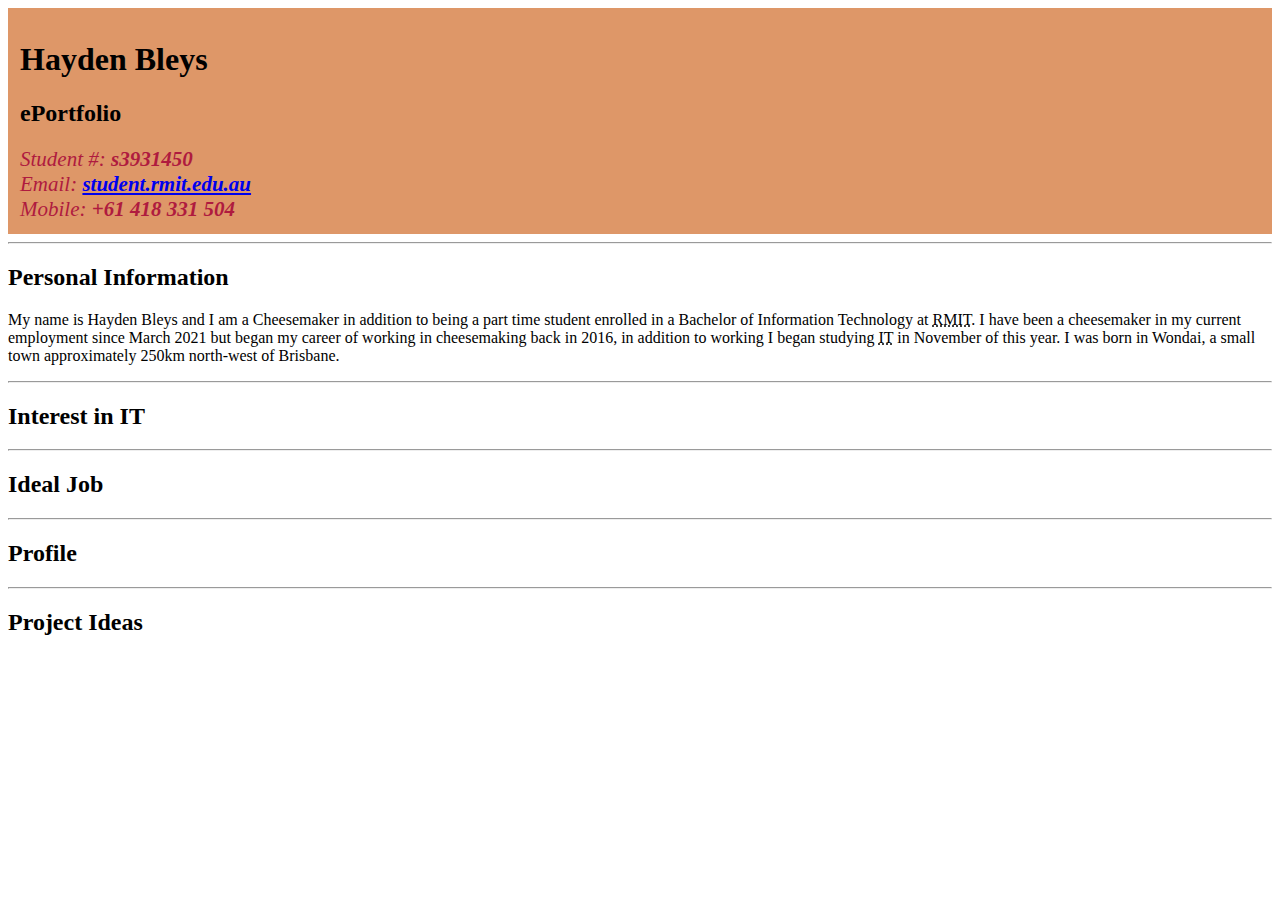
==== index.html @ fb53c2d6 "Added Style sheet and updated index.html" ====
<!DOCTYPE html>
<html>

<head>
<title>Hayden Bleys - ePortfolio</title>
<link rel="stylesheet" href="styles.css">

</head>

  <div style="background-color:#DE9768;padding:12px">
  <!-- <img src> -add profile picture- -->
  <h1>Hayden Bleys<br></h1>
  <h2>ePortfolio</h2>

  <!-- Contact info -->
  <address style="font-size:21px; color:#af1b3f">
    Student #: <b>s3931450</b><br>
    Email: <a href="mailto:s3931450@student.rmit.edu.au" target="_blank" title="s3931450@student.rmit.edu.au"><b>student.rmit.edu.au</b></a><br>
    Mobile: <b>+61 418 331 504</b>
  </address>
</div>
<hr>

  <!-- Personal Information -->
<div>
  <h2>Personal Information</h2>
  <p>My name is Hayden Bleys and I am a Cheesemaker in addition to being a part time student enrolled in a Bachelor of Information Technology at <abbr title="Royal Melbourne Institute of Technology">RMIT</abbr>. I have been a cheesemaker in my current employment since March 2021 but began my career of working in cheesemaking back in 2016, in addition to working I began studying <abbr title="Information Technology">IT</abbr> in November of this year. I was born in Wondai, a small town approximately 250km north-west of Brisbane.</p>
</div>

  <hr>
  <!-- Interest in IT -->
<div>
  <h2>Interest in IT </h2>
  <p></p>
</div>

  <hr>
  <!-- Ideal Job -->
<div>
  <h2>Ideal Job</h2>
  <p></p>
</div>

  <hr>
  <!-- Personality Profile -->
<div>
  <h2>Profile</h2>
  <p></p>
</div>

  <hr>
  <!-- Project Ideas -->
<div>
  <h2>Project Ideas</h2>
  <p></p>
</div>

</body>
</html>
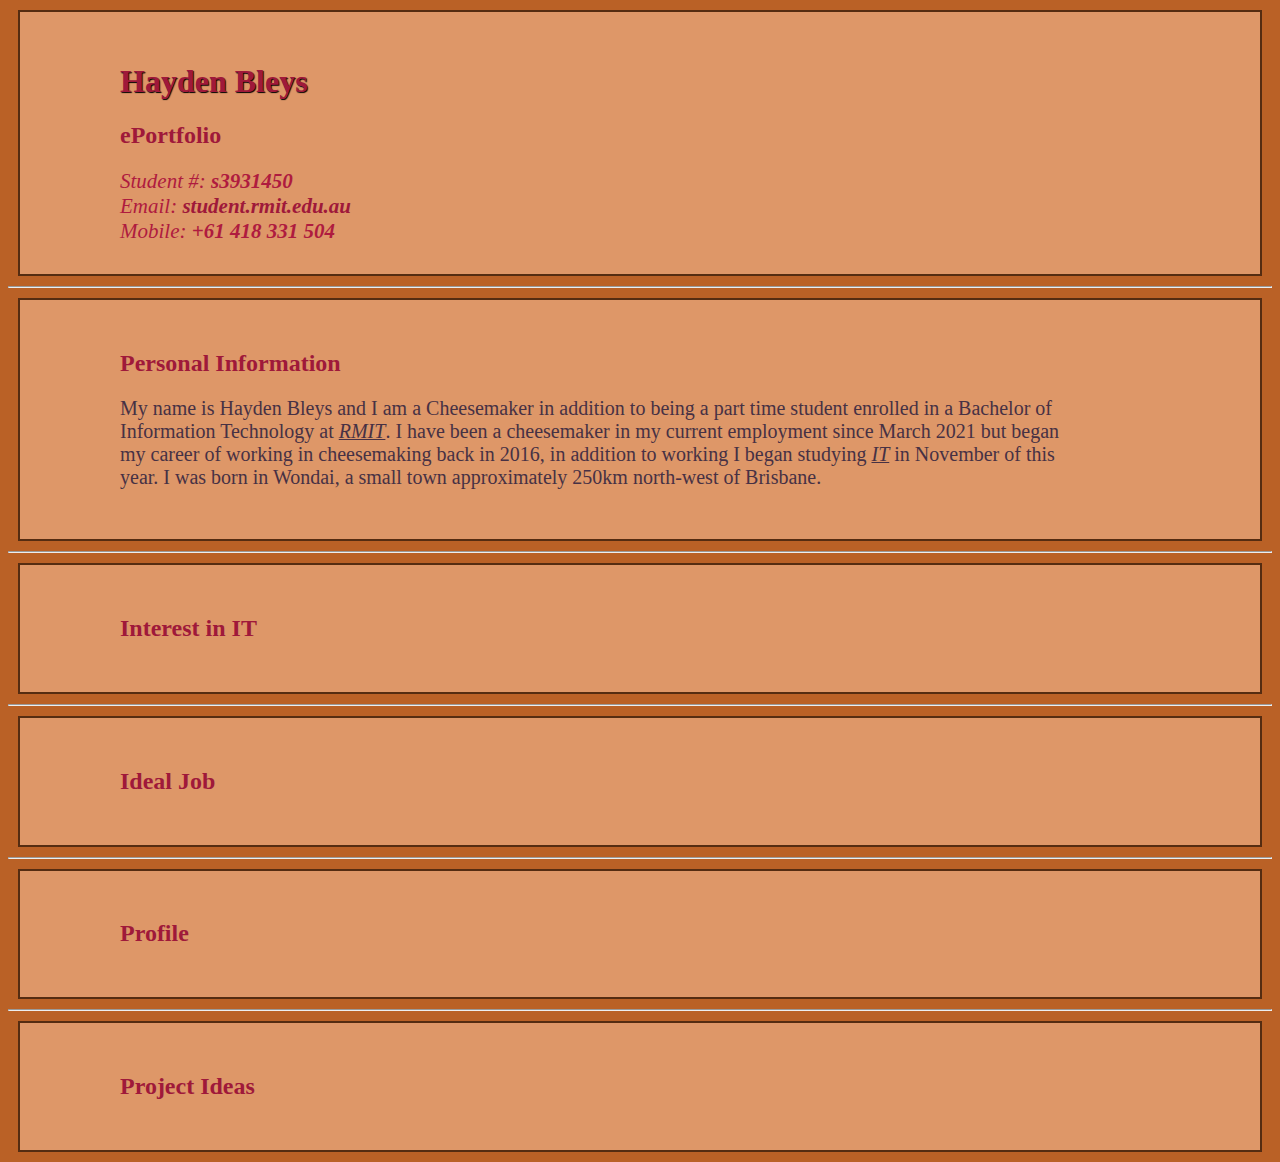
==== commit baa1ce6a: "Updated index.html" ====
--- a/index.html
+++ b/index.html
@@ -3,11 +3,11 @@
 
 <head>
 <title>Hayden Bleys - ePortfolio</title>
-<link rel="stylesheet" href="styles.css">
+<link rel="stylesheet" type="text/css" href="https://Hayden-A-B.github.io/styles.css">
 
 </head>
 
-  <div style="background-color:#DE9768;padding:12px">
+  <div>
   <!-- <img src> -add profile picture- -->
   <h1>Hayden Bleys<br></h1>
   <h2>ePortfolio</h2>
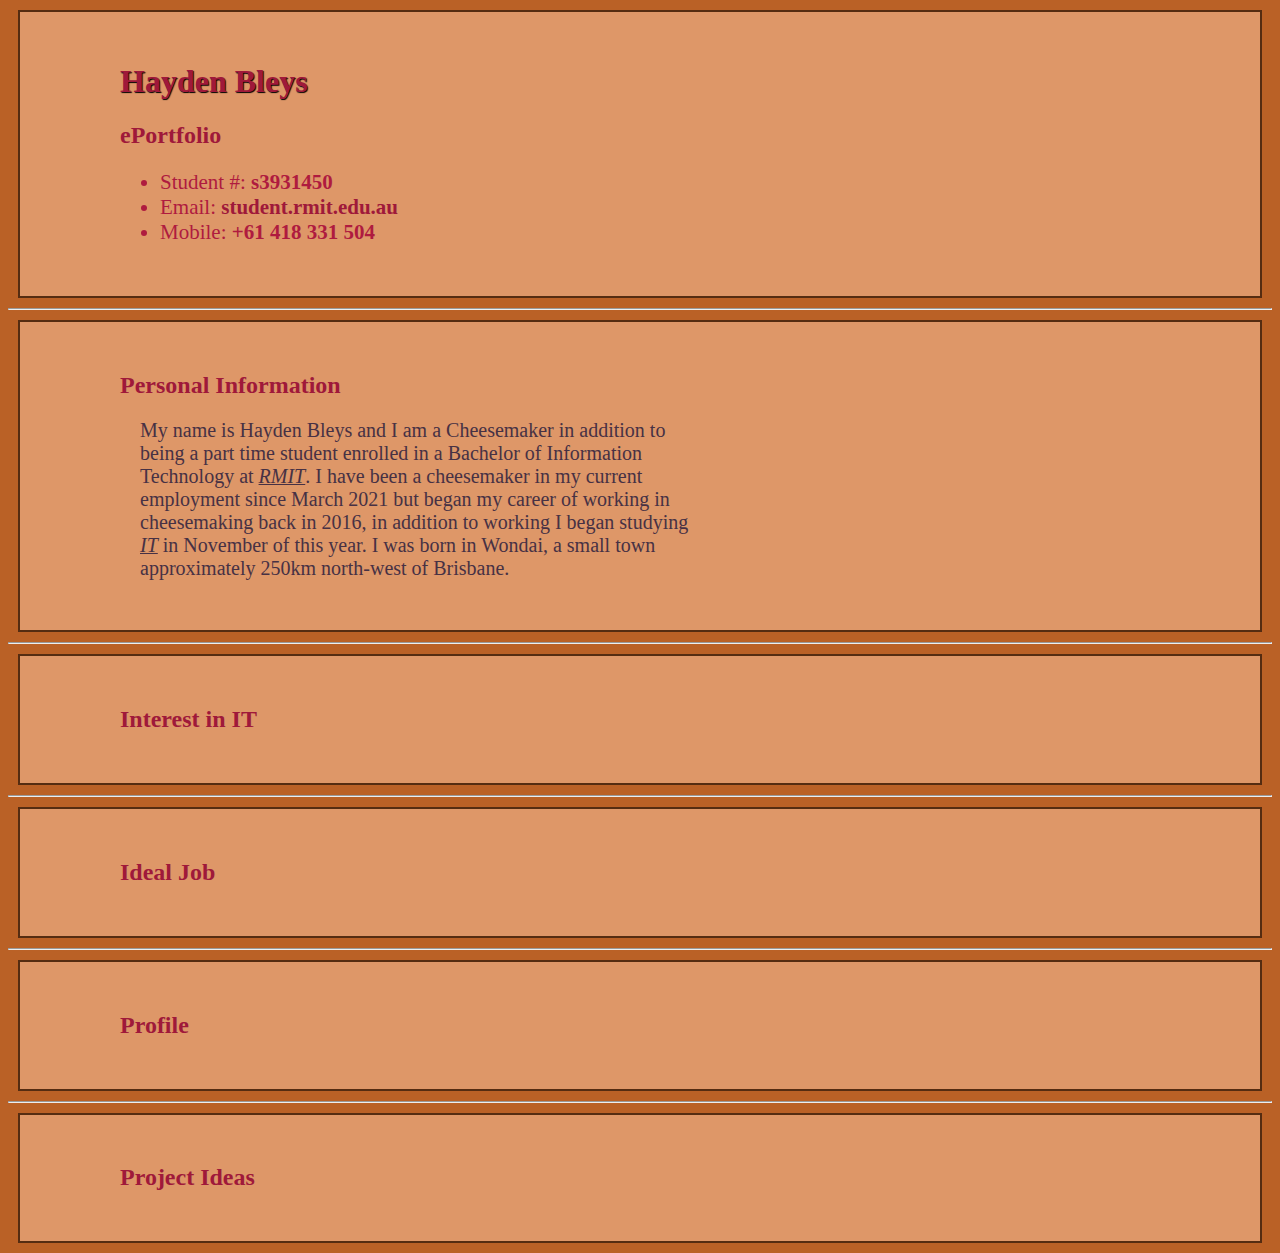
==== commit f1f8ac55: "Updated index.html & styles.css" ====
--- a/index.html
+++ b/index.html
@@ -3,7 +3,8 @@
 
 <head>
 <title>Hayden Bleys - ePortfolio</title>
-<link rel="stylesheet" type="text/css" href="https://Hayden-A-B.github.io/styles.css">
+<!--<link rel="stylesheet" type="text/css" href="https://Hayden-A-B.github.io/styles.css">-->
+<link rel="stylesheet" type="text/css" href="styles.css">
 
 </head>
 
@@ -13,11 +14,12 @@
   <h2>ePortfolio</h2>
 
   <!-- Contact info -->
-  <address style="font-size:21px; color:#af1b3f">
-    Student #: <b>s3931450</b><br>
-    Email: <a href="mailto:s3931450@student.rmit.edu.au" target="_blank" title="s3931450@student.rmit.edu.au"><b>student.rmit.edu.au</b></a><br>
-    Mobile: <b>+61 418 331 504</b>
-  </address>
+  <ul style="font-size:21px; color:#af1b3f">
+    <li>Student #: <b>s3931450</b></li>
+    <li>Email: <a href="mailto:s3931450@student.rmit.edu.au" target="_blank" title="s3931450@student.rmit.edu.au"><b>student.rmit.edu.au</b></a></li>
+<!--<li>Website: <a href=""></a></li>-->
+    <li>Mobile: <b>+61 418 331 504</b></li>
+  </ul>
 </div>
 <hr>
 
--- a/styles.css
+++ b/styles.css
@@ -0,0 +1,52 @@
+body {
+  background-color: #BA6126;
+}
+h1 {
+  color: #9F193A;
+  text-shadow: 1px 1px 1px #000000;
+}
+h2 {
+  color: #9F193A;
+}
+p {
+  width: 60%;
+  color: #473144;
+  margin: 20px;
+  font-size: 20px;
+}
+div {
+  background-color:#DE9768;
+  border: 2px solid #552C11;
+  padding-top: 30px;
+  padding-right: 200px;
+  padding-bottom: 30px;
+  padding-left: 100px;
+  margin: 10px;
+}
+a:link {
+  color: #9F193A;
+  background-color: transparent;
+  text-decoration: none;
+}
+a:visited {
+  color: #E97290;
+  background-color: transparent;
+  text-decoration: none;
+}
+a:hover {
+  color: #E34F74;
+  background-color: transparent;
+  text-decoration: underline 1px;
+}
+a:active {
+  color: #ffff00;
+  background-color: transparent;
+  text-decoration: underline;
+}
+abbr[title] {
+  border-bottom: none;
+  cursor: inherit;
+  text-decoration: underline 1px;
+  font-style: italic;
+  color:
+}
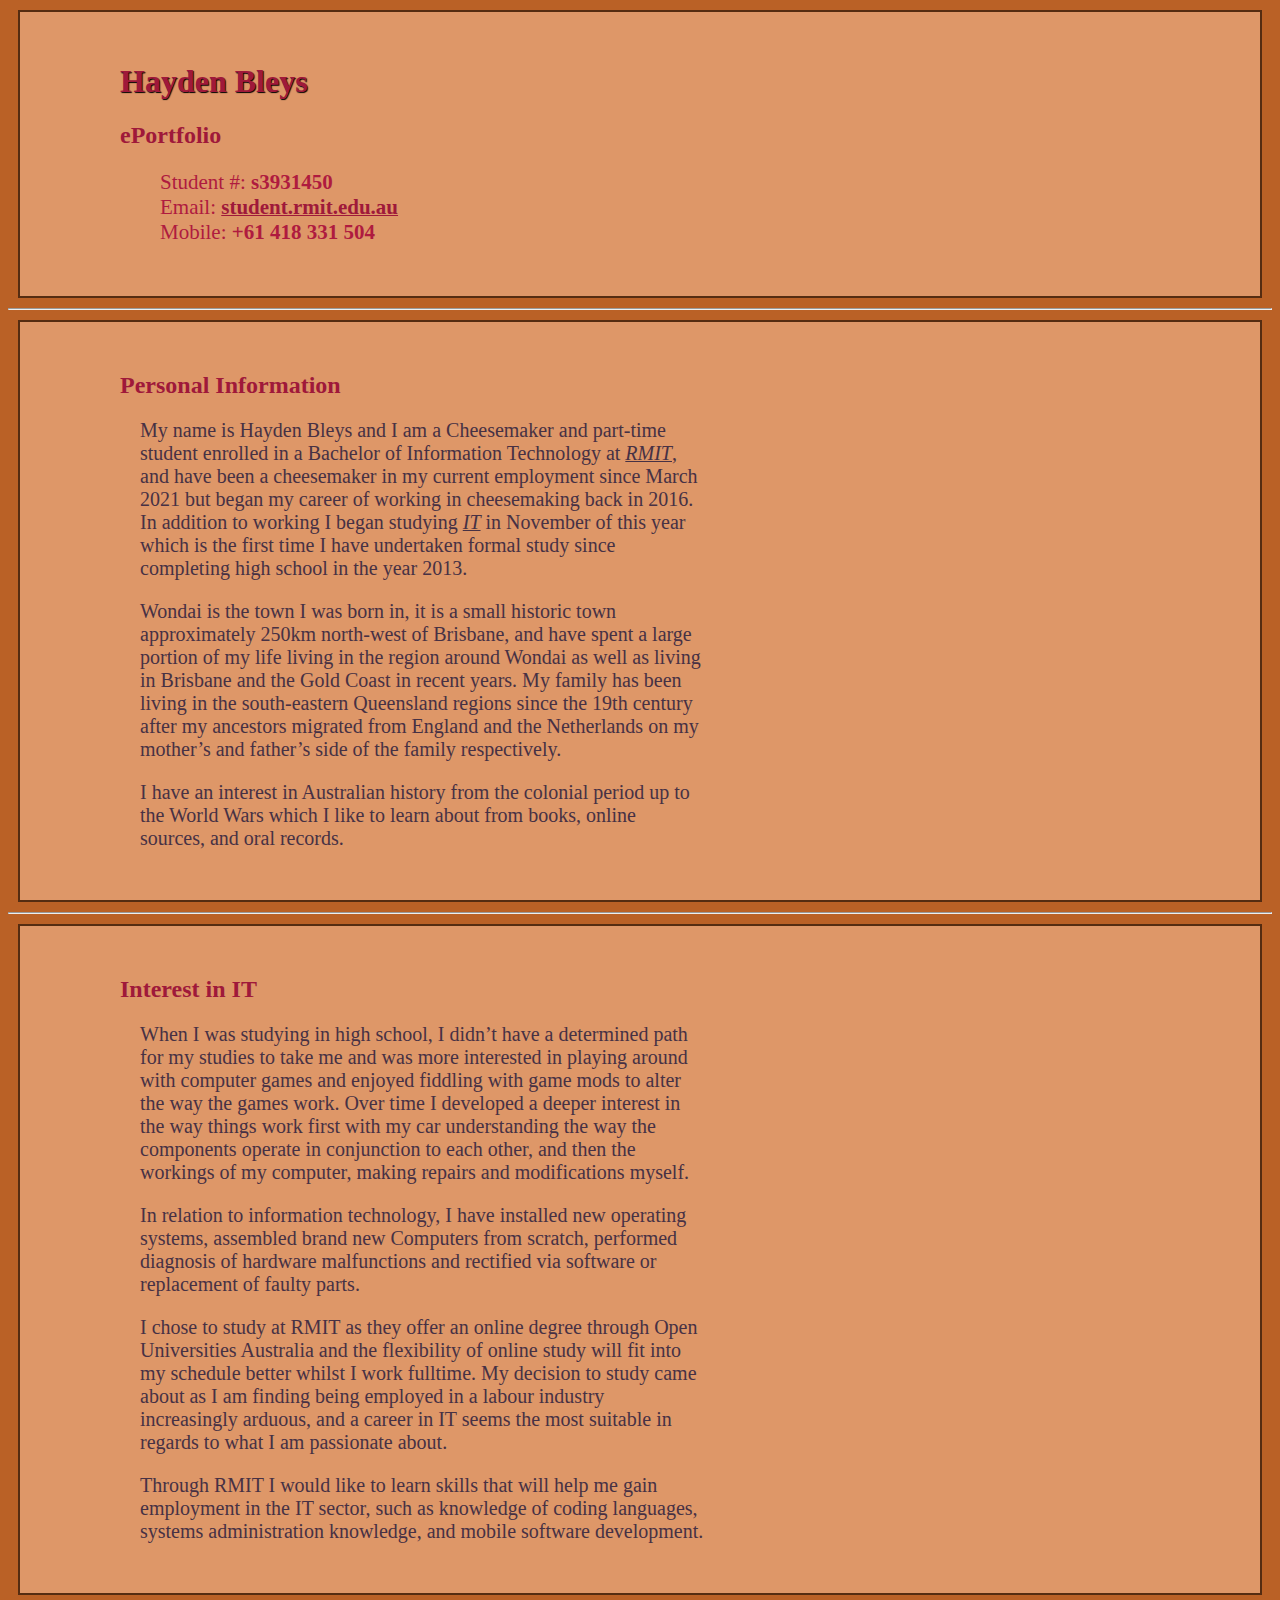
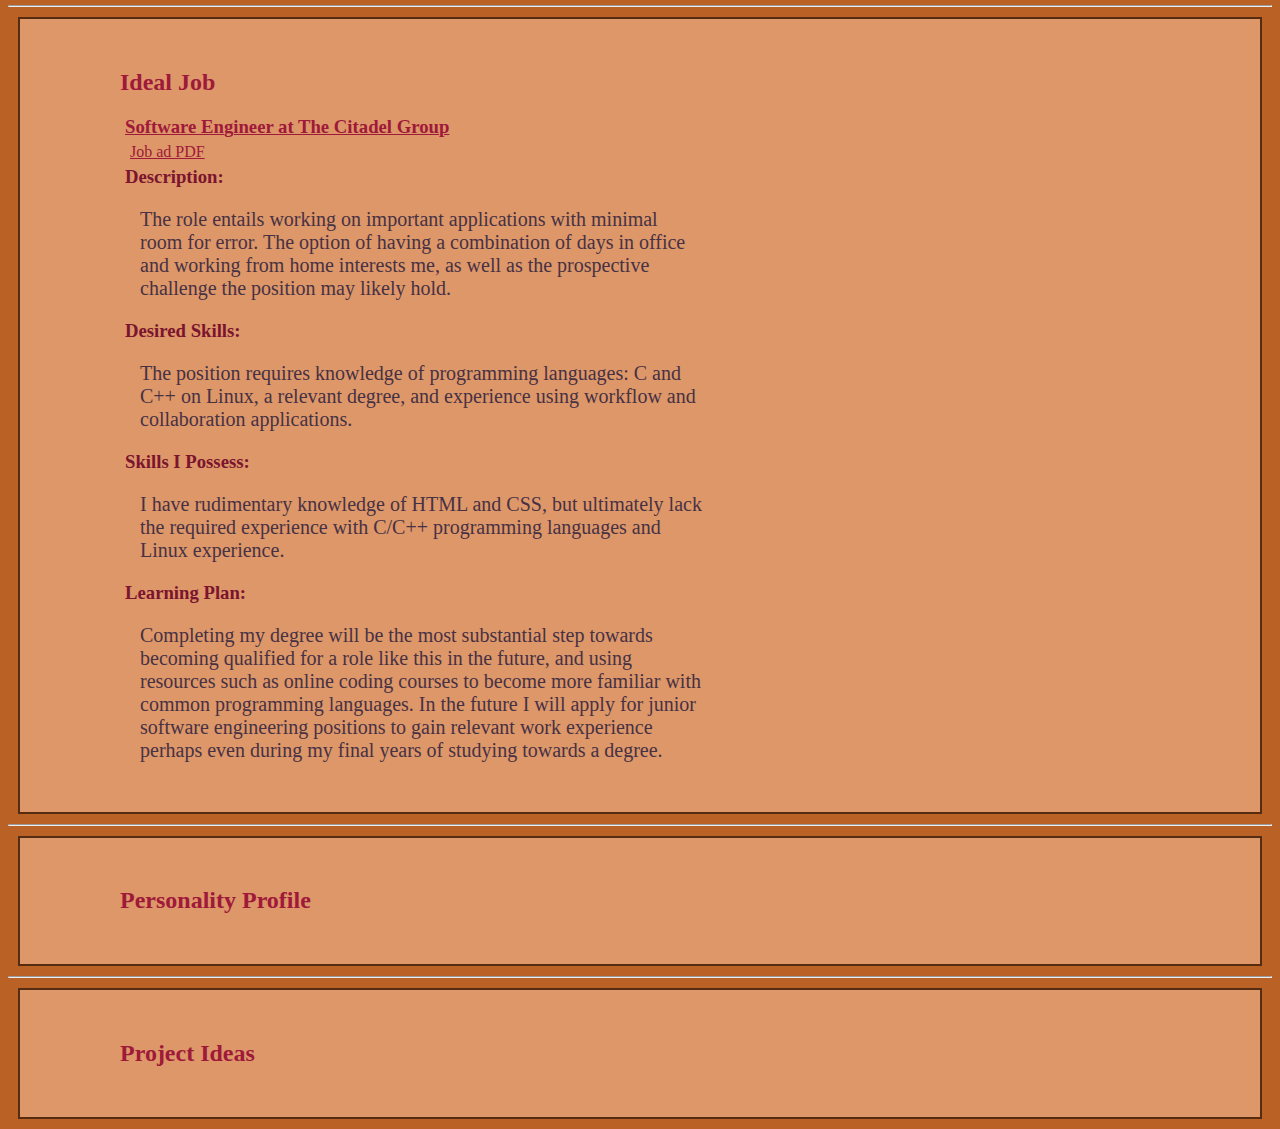
==== commit 3e839ae9: "Updated and added files" ====
--- a/index.html
+++ b/index.html
@@ -3,7 +3,8 @@
 
 <head>
 <title>Hayden Bleys - ePortfolio</title>
-<!--<link rel="stylesheet" type="text/css" href="https://Hayden-A-B.github.io/styles.css">-->
+<!-- Online/(Offline) -->
+<!--<link rel="stylesheet" type="text/css" href="https://hayden-a-b.github.io/Assessment-1/styles.css">-->
 <link rel="stylesheet" type="text/css" href="styles.css">
 
 </head>
@@ -26,27 +27,46 @@
   <!-- Personal Information -->
 <div>
   <h2>Personal Information</h2>
-  <p>My name is Hayden Bleys and I am a Cheesemaker in addition to being a part time student enrolled in a Bachelor of Information Technology at <abbr title="Royal Melbourne Institute of Technology">RMIT</abbr>. I have been a cheesemaker in my current employment since March 2021 but began my career of working in cheesemaking back in 2016, in addition to working I began studying <abbr title="Information Technology">IT</abbr> in November of this year. I was born in Wondai, a small town approximately 250km north-west of Brisbane.</p>
+  <p>My name is Hayden Bleys and I am a Cheesemaker and part-time student enrolled in a Bachelor of Information Technology at <abbr title="Royal Melbourne Institute of Technology">RMIT</abbr>, and have been a cheesemaker in my current employment since March 2021 but began my career of working in cheesemaking back in 2016. In addition to working I began studying <abbr title="Information Technology">IT</abbr> in November of this year which is the first time I have undertaken formal study since completing high school in the year 2013.</p>
+  <p>Wondai is the town I was born in, it is a small historic town approximately 250km north-west of Brisbane, and have spent a large portion of my life living in the region around Wondai as well as living in Brisbane and the Gold Coast in recent years. My family has been living in the south-eastern Queensland regions since the 19th century after my ancestors migrated from England and the Netherlands on my mother’s and father’s side of the family respectively.</p>
+  <p>I have an interest in Australian history from the colonial period up to the World Wars which I like to learn about from books, online sources, and oral records. </p>
 </div>
 
   <hr>
   <!-- Interest in IT -->
 <div>
   <h2>Interest in IT </h2>
-  <p></p>
+  <p>When I was studying in high school, I didn’t have a determined path for my studies to take me and was more interested in playing around with computer games and enjoyed fiddling with game mods to alter the way the games work. Over time I developed a deeper interest in the way things work first with my car understanding the way the components operate in conjunction to each other, and then the workings of my computer, making repairs and modifications myself. </p>
+  <p>In relation to information technology, I have installed new operating systems, assembled brand new Computers from scratch, performed diagnosis of hardware malfunctions and rectified via software or replacement of faulty parts.</p>
+  <p>I chose to study at RMIT as they offer an online degree through Open Universities Australia and the flexibility of online study will fit into my schedule better whilst I work fulltime. My decision to study came about as I am finding being employed in a labour industry increasingly arduous, and a career in IT seems the most suitable in regards to what I am passionate about.</p>
+  <p>Through RMIT I would like to learn skills that will help me gain employment in the IT sector, such as knowledge of coding languages, systems administration knowledge, and mobile software development.</p>
 </div>
 
   <hr>
   <!-- Ideal Job -->
 <div>
-  <h2>Ideal Job</h2>
-  <p></p>
+    <h2>Ideal Job</h2>
+  <h3><a href="https://www.seek.com.au/job/55354132?type=standout#searchRequestToken=3b4b4e2a-08e4-40a4-878a-70c63c2cddd9" target="_blank" title="https://www.seek.com.au/job/55354132?type=standout#searchRequestToken=3b4b4e2a-08e4-40a4-878a-70c63c2cddd9">Software Engineer at The Citadel Group<a></h3>
+ <a href="job ad.pdf" target="_blank" title="Software Engineer at The Citadel Group - Seek.com" style="margin:10px">Job ad PDF</a>
+
+  <h3>Description:</h3>
+  <p>The role entails working on important applications with minimal room for error. The option of having a combination of days in office and working from home interests me, as well as the prospective challenge the position may likely hold.</p>
+
+  <h3>Desired Skills:</h3>
+  <p>The position requires knowledge of programming languages: C and C++ on Linux, a relevant degree, and experience using workflow and collaboration applications.</p>
+
+  <h3>Skills I Possess:</h3>
+  <p>I have rudimentary knowledge of HTML and CSS, but ultimately lack the required experience with C/C++ programming languages and Linux experience.</p>
+
+  <h3>Learning Plan:</h3>
+  <p>Completing my degree will be the most substantial step towards becoming qualified for a role like this in the future, and using resources such as online coding courses to become more familiar with common programming languages. In the future I will apply for junior software engineering positions to gain relevant work experience perhaps even during my final years of studying towards a degree.</p>
+
 </div>
 
   <hr>
   <!-- Personality Profile -->
 <div>
-  <h2>Profile</h2>
+  <h2>Personality Profile</h2>
   <p></p>
 </div>
 
--- a/styles.css
+++ b/styles.css
@@ -1,4 +1,4 @@
-body {
+html, body {
   background-color: #BA6126;
 }
 h1 {
@@ -7,6 +7,10 @@
 }
 h2 {
   color: #9F193A;
+}
+h3 {
+  color: #7B142E;
+  margin: 5px;
 }
 p {
   width: 60%;
@@ -26,10 +30,10 @@
 a:link {
   color: #9F193A;
   background-color: transparent;
-  text-decoration: none;
+  text-decoration: underline 1px;
 }
 a:visited {
-  color: #E97290;
+  color: #9F193A;
   background-color: transparent;
   text-decoration: none;
 }
@@ -50,3 +54,6 @@
   font-style: italic;
   color:
 }
+ul {
+  list-style-type: none;
+}
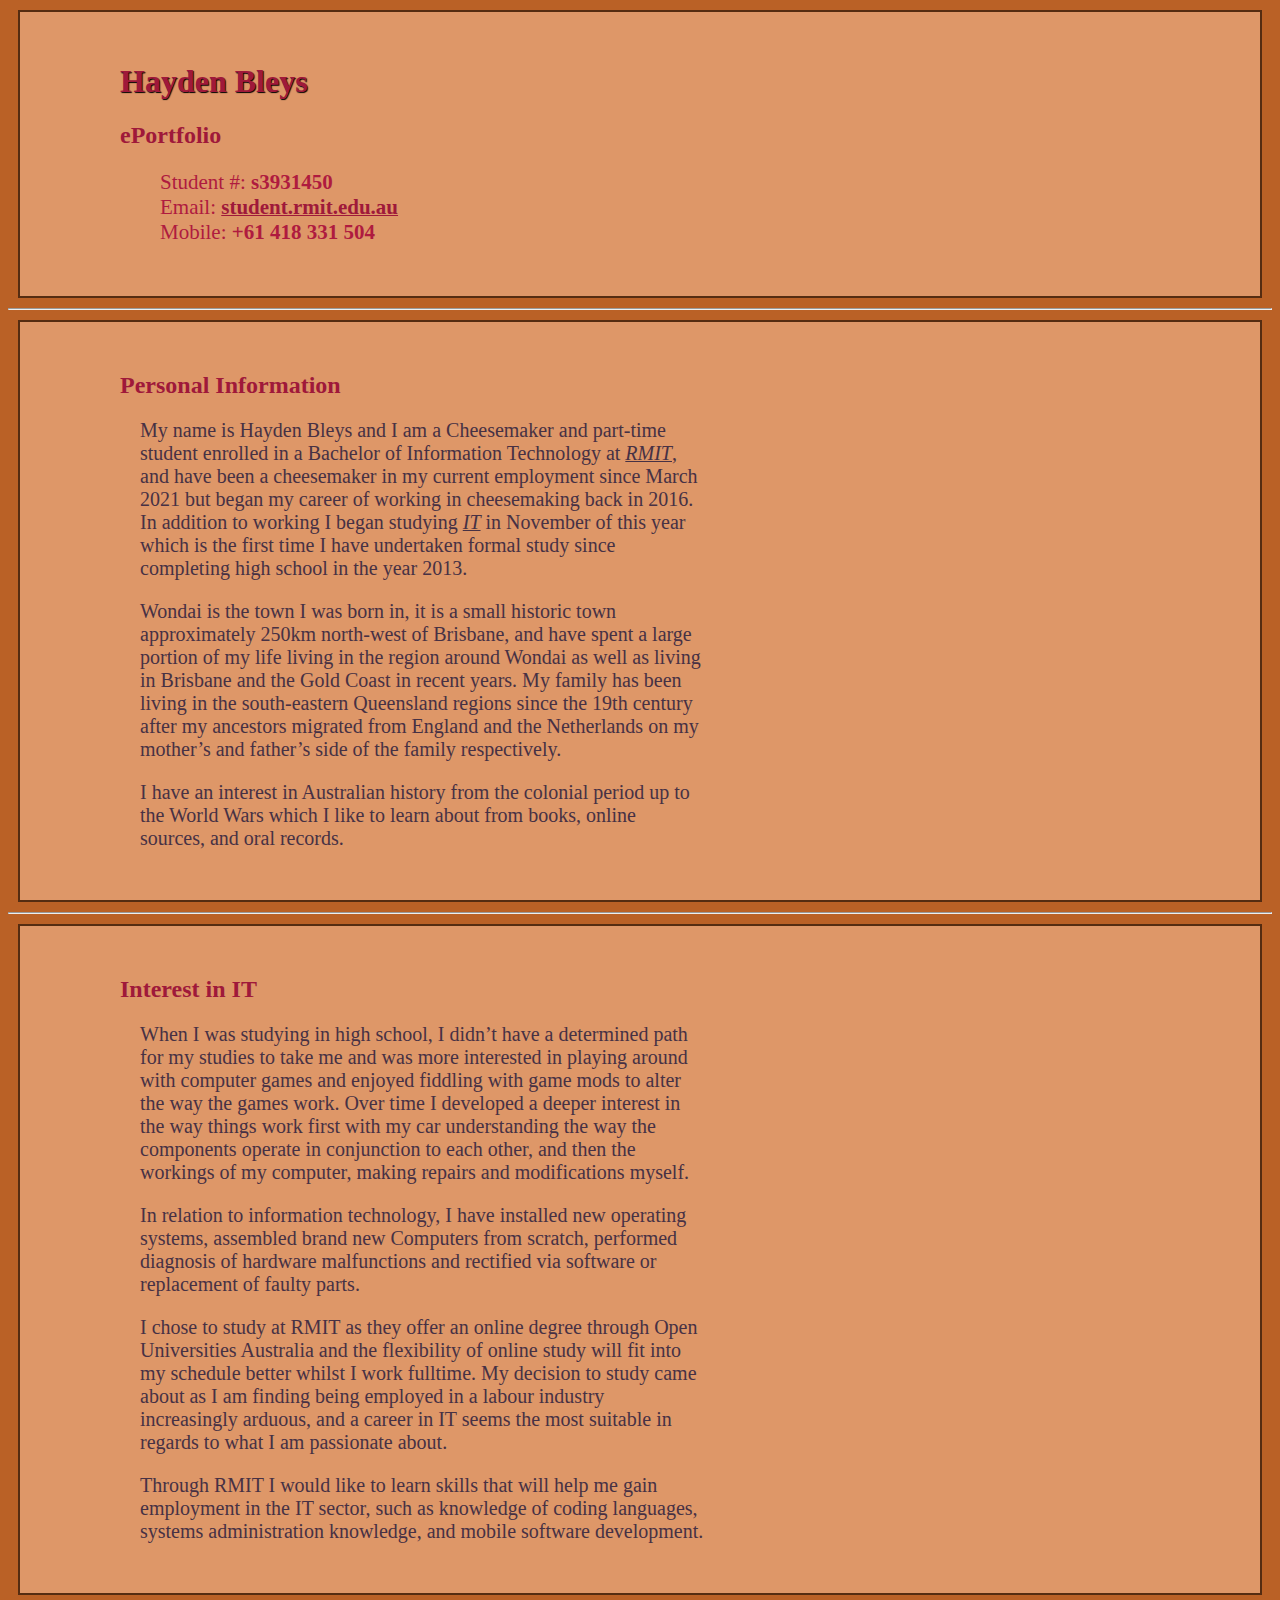
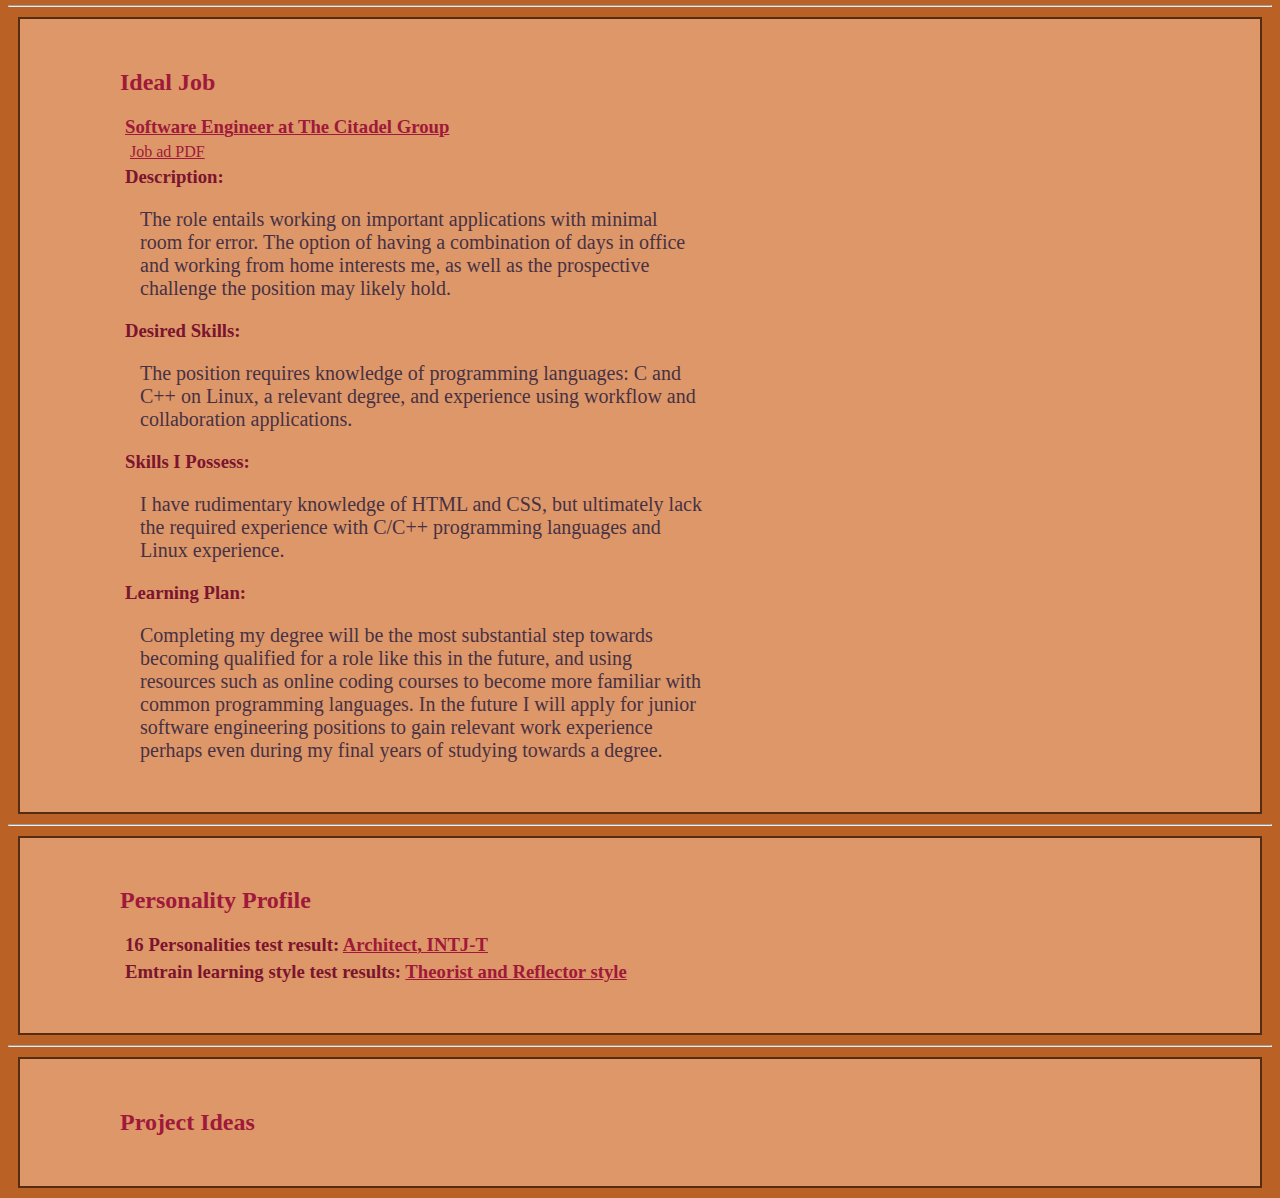
==== commit 75a1f04a: "Update html file and added learning styles PDF" ====
--- a/index.html
+++ b/index.html
@@ -3,7 +3,6 @@
 
 <head>
 <title>Hayden Bleys - ePortfolio</title>
-<!-- Online/(Offline) -->
 <!--<link rel="stylesheet" type="text/css" href="https://hayden-a-b.github.io/Assessment-1/styles.css">-->
 <link rel="stylesheet" type="text/css" href="styles.css">
 
@@ -46,7 +45,7 @@
   <!-- Ideal Job -->
 <div>
     <h2>Ideal Job</h2>
-  <h3><a href="https://www.seek.com.au/job/55354132?type=standout#searchRequestToken=3b4b4e2a-08e4-40a4-878a-70c63c2cddd9" target="_blank" title="https://www.seek.com.au/job/55354132?type=standout#searchRequestToken=3b4b4e2a-08e4-40a4-878a-70c63c2cddd9">Software Engineer at The Citadel Group<a></h3>
+  <h3><a href="https://www.seek.com.au/job/55354132?type=standout#searchRequestToken=3b4b4e2a-08e4-40a4-878a-70c63c2cddd9" target="_blank" title="https://www.seek.com.au/job/55354132?type=standout#searchRequestToken=3b4b4e2a-08e4-40a4-878a-70c63c2cddd9">Software Engineer at The Citadel Group</a></h3>
  <a href="job ad.pdf" target="_blank" title="Software Engineer at The Citadel Group - Seek.com" style="margin:10px">Job ad PDF</a>
 
   <h3>Description:</h3>
@@ -67,6 +66,9 @@
   <!-- Personality Profile -->
 <div>
   <h2>Personality Profile</h2>
+   <h3>16 Personalities test result: <a href="https://www.16personalities.com/intj-personality" target="_blank" Title="https://www.16personalities.com/intj-personality">Architect, INTJ-T</a></h3>
+   <h3>Emtrain learning style test results: <a href="learning styles.pdf" target="_blank" title="Learning Styles PDF">Theorist and Reflector style</a></h3>
+   <h3></h3>
   <p></p>
 </div>
 
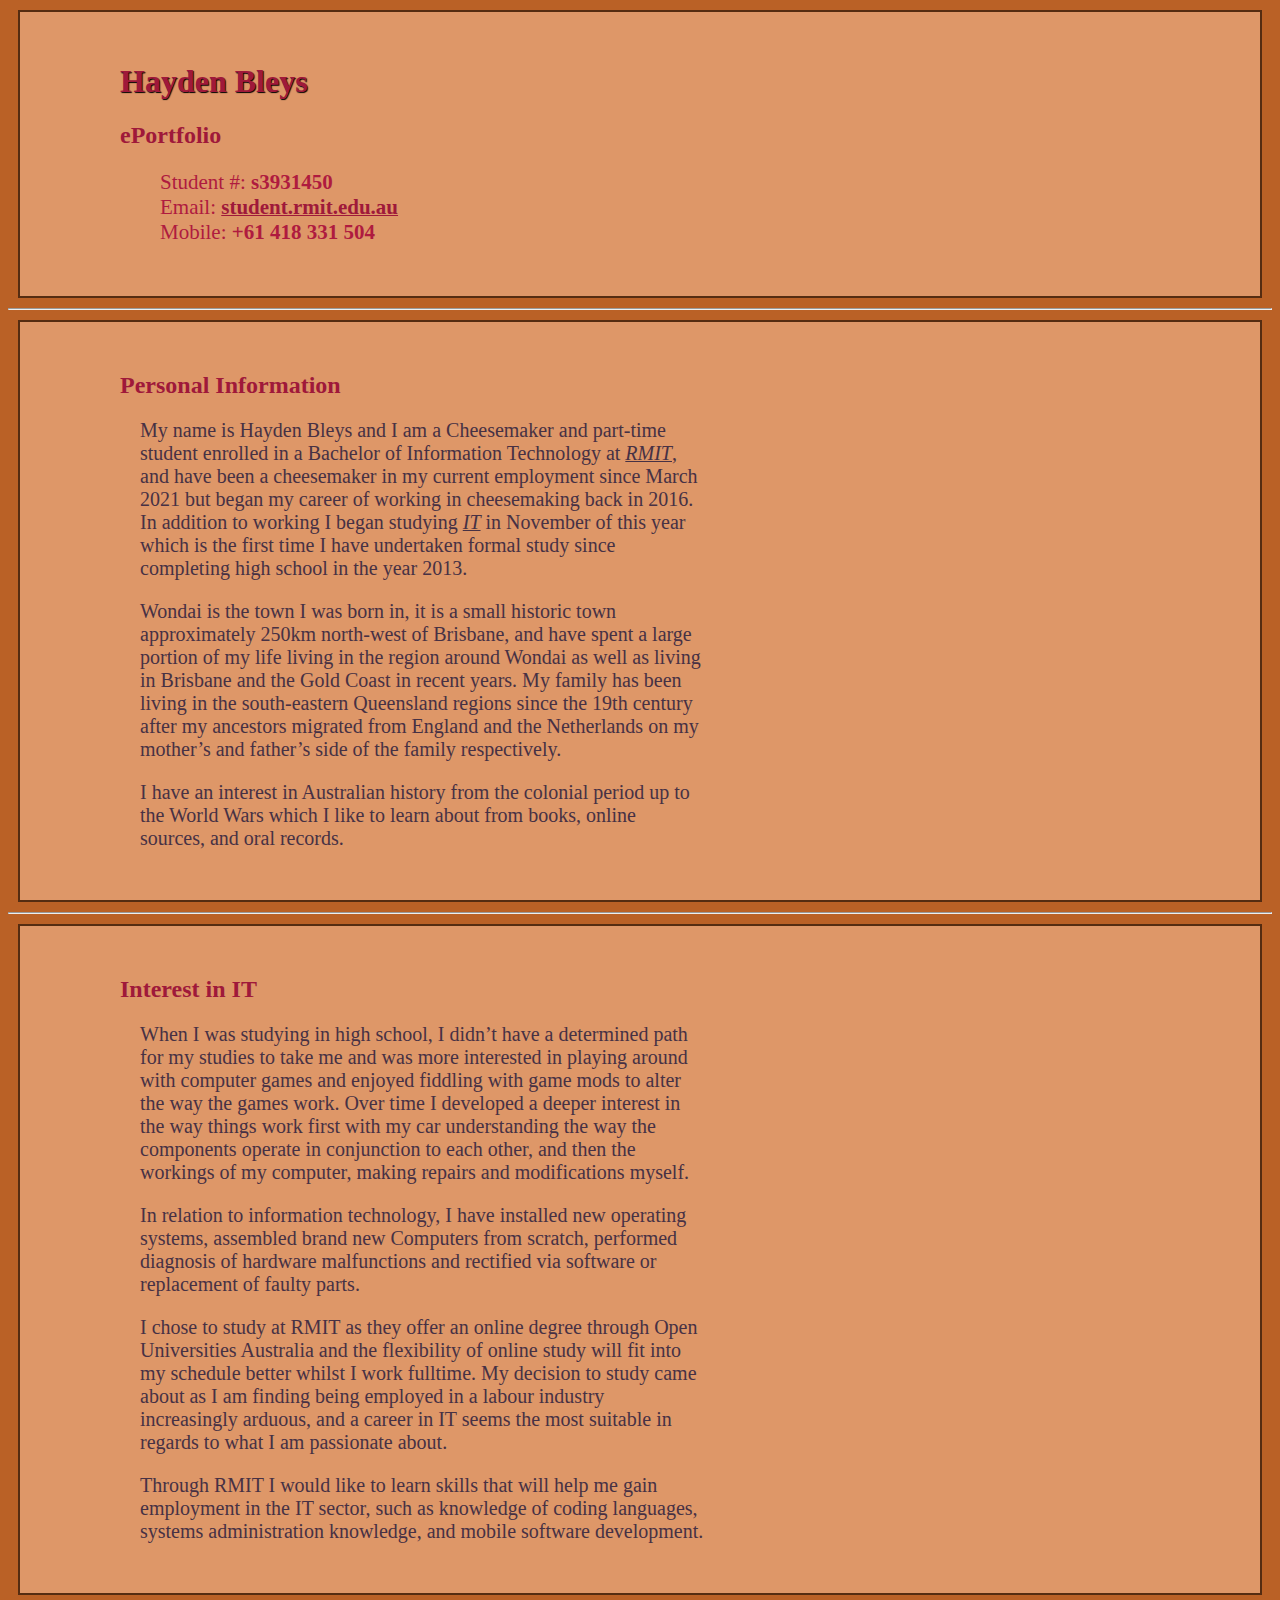
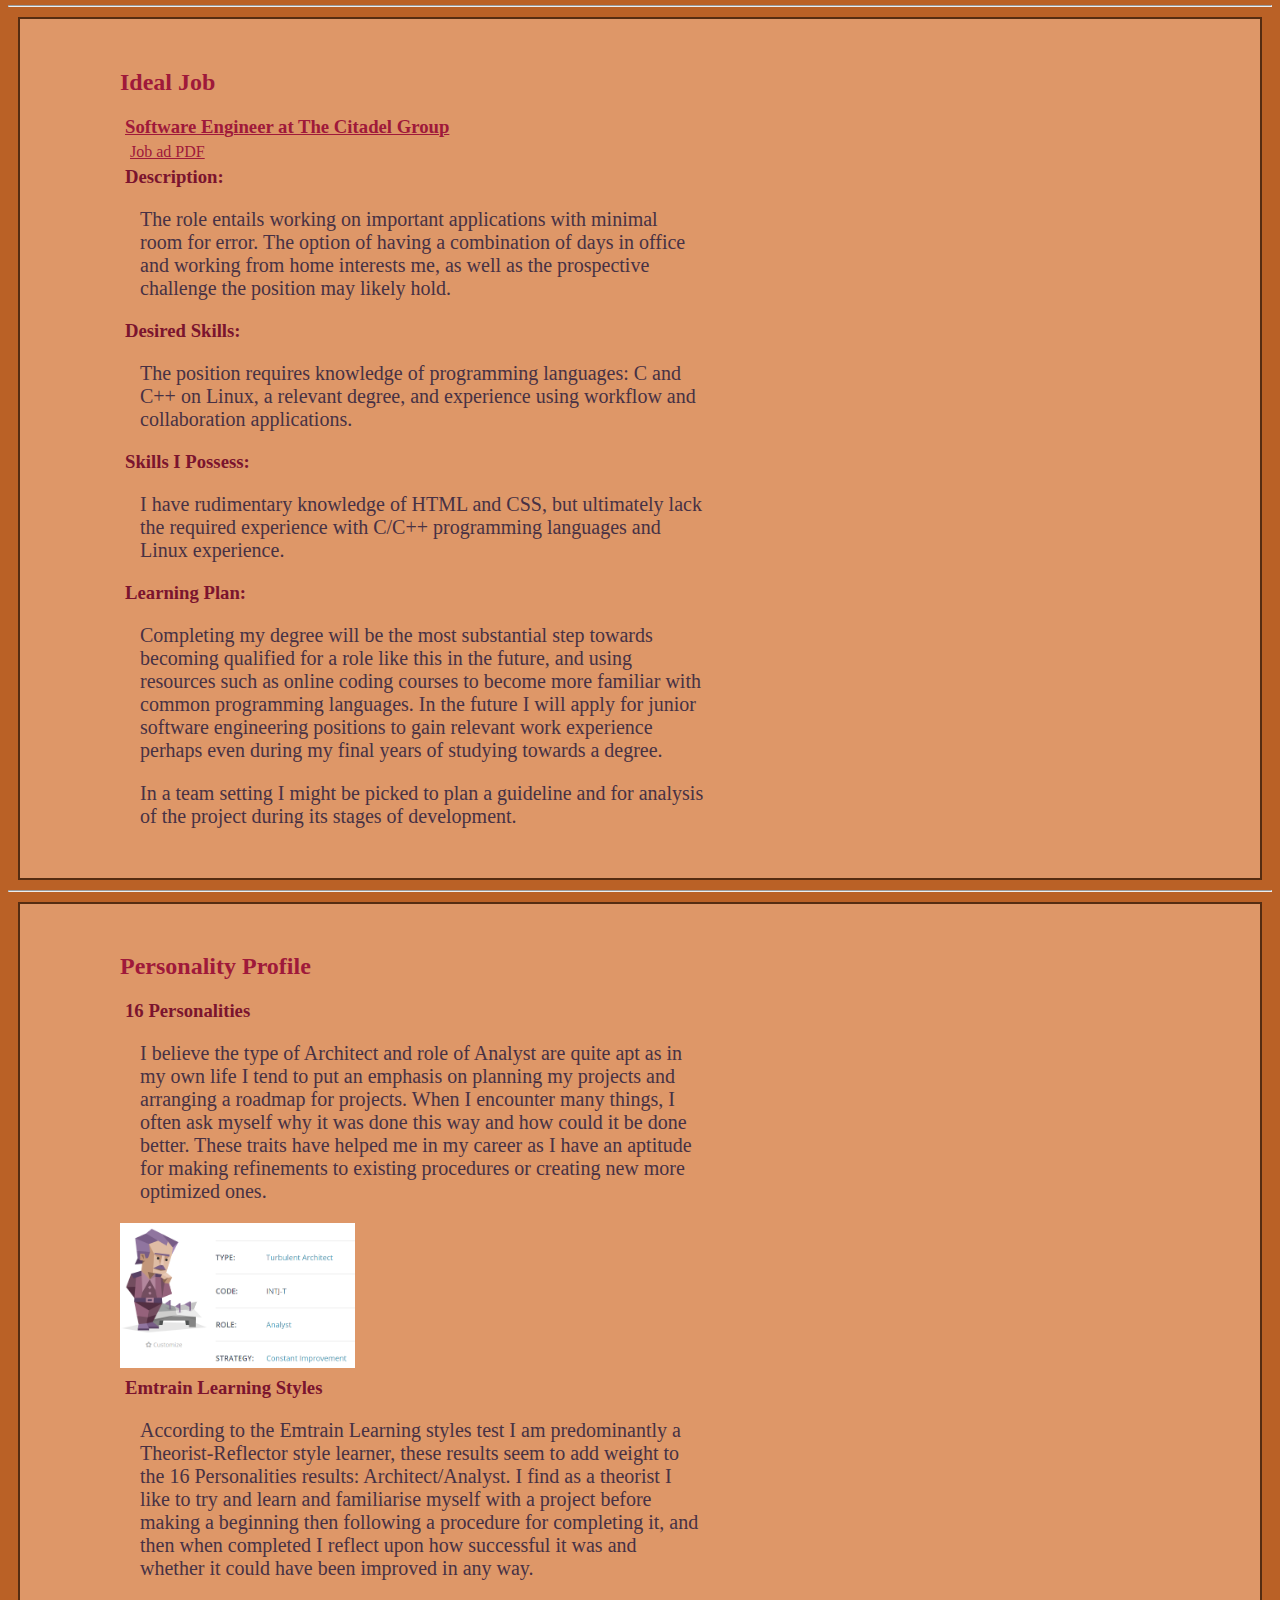
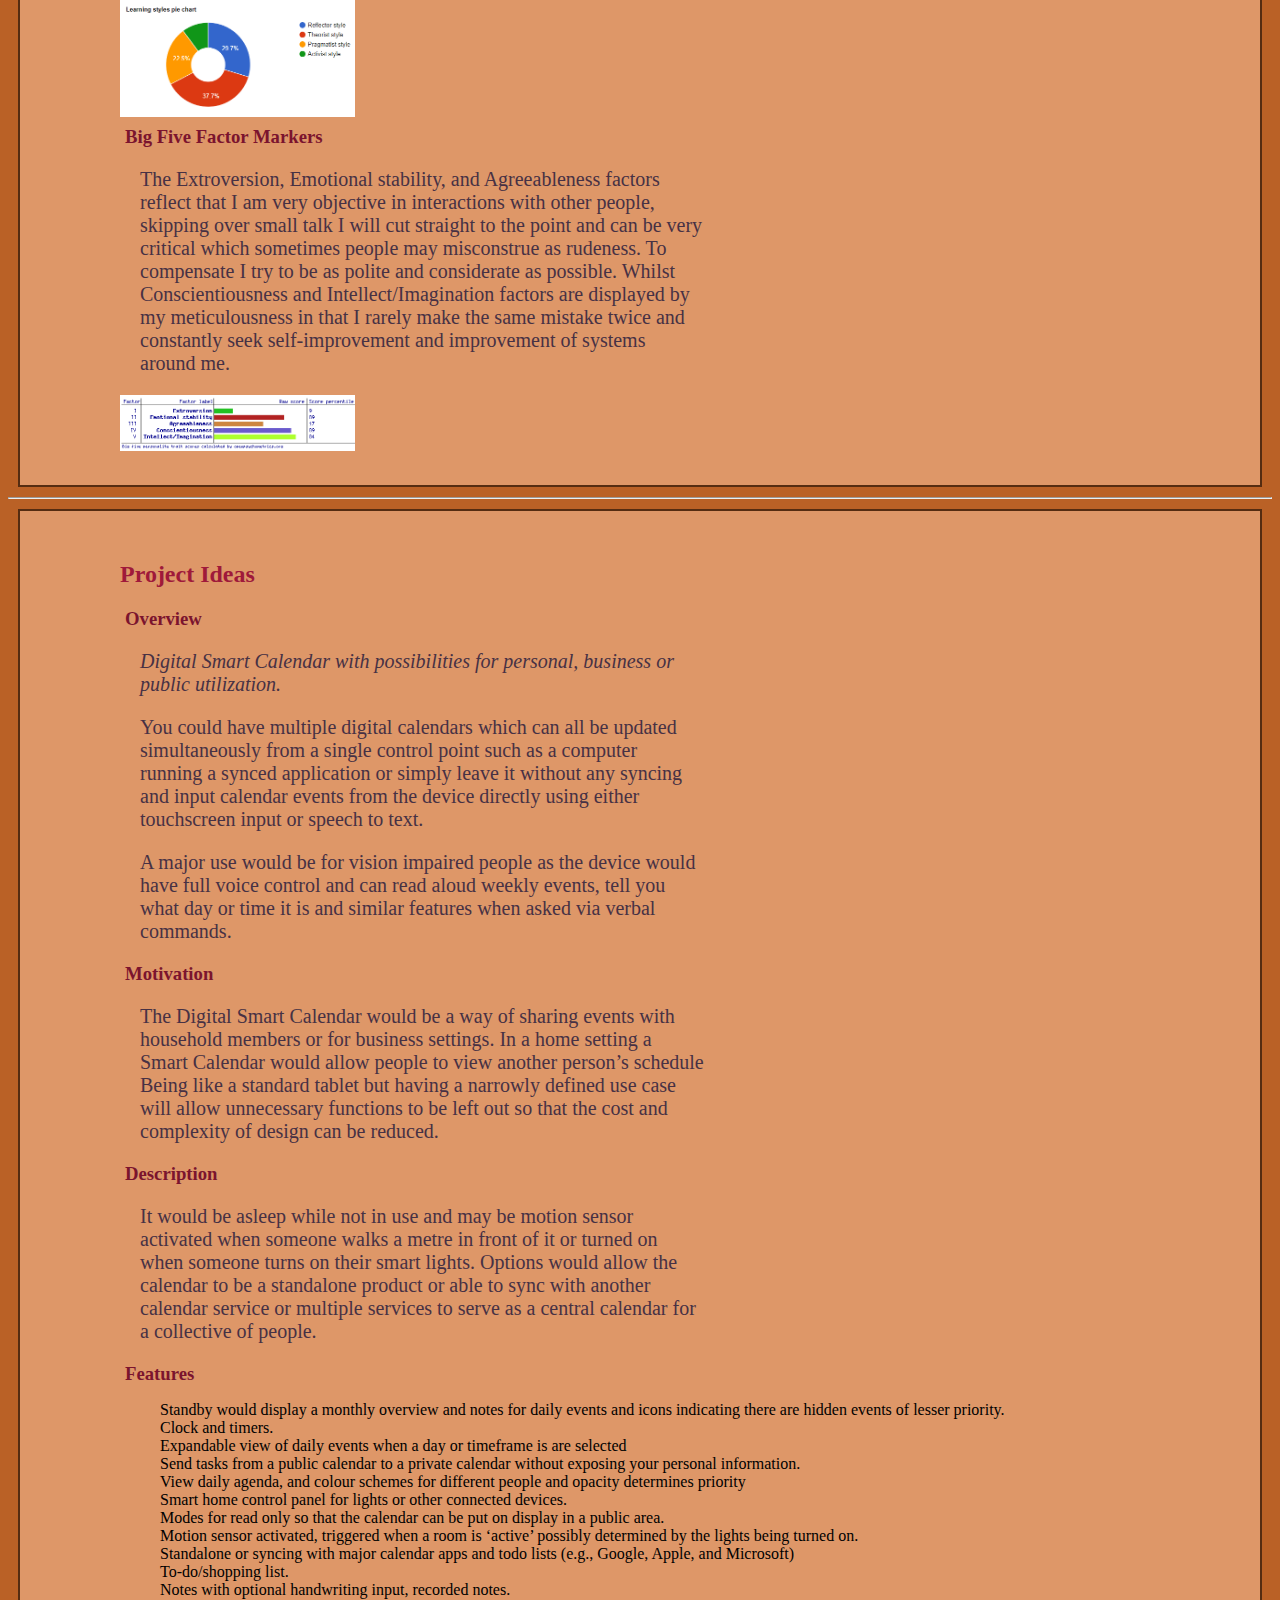
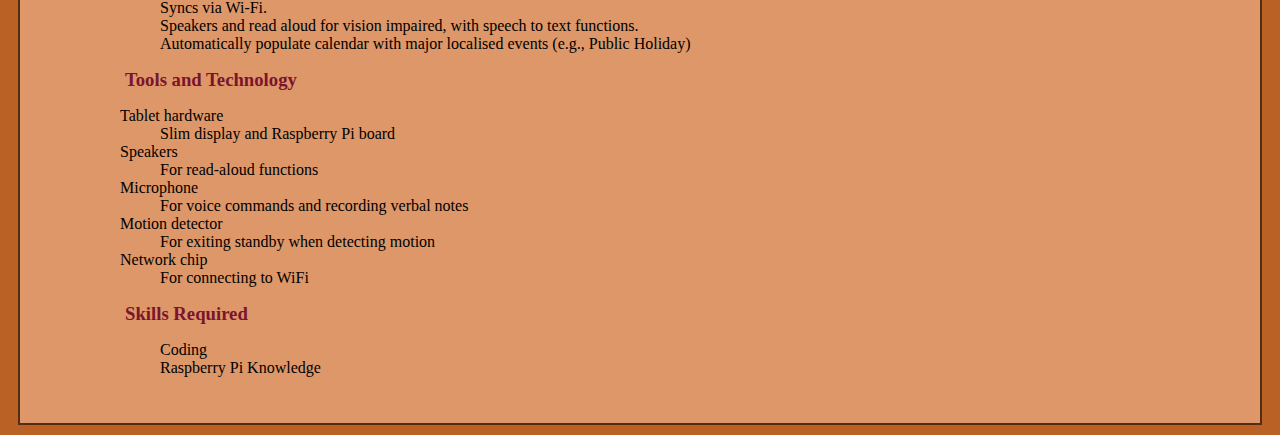
==== commit dd853bb1: "Updated index.html with local copy" ====
--- a/index.html
+++ b/index.html
@@ -7,77 +7,195 @@
 <link rel="stylesheet" type="text/css" href="styles.css">
 
 </head>
-
-  <div>
-  <!-- <img src> -add profile picture- -->
+<body>
+
+  <!--- <img src> -add profile picture- --->
+    <div class="box">
   <h1>Hayden Bleys<br></h1>
   <h2>ePortfolio</h2>
 
-  <!-- Contact info -->
+  <!--- Contact info --->
   <ul style="font-size:21px; color:#af1b3f">
     <li>Student #: <b>s3931450</b></li>
     <li>Email: <a href="mailto:s3931450@student.rmit.edu.au" target="_blank" title="s3931450@student.rmit.edu.au"><b>student.rmit.edu.au</b></a></li>
-<!--<li>Website: <a href=""></a></li>-->
+      
+<!----<li>Website: <a href=""></a></li>---->
     <li>Mobile: <b>+61 418 331 504</b></li>
   </ul>
-</div>
+    </div>
 <hr>
 
-  <!-- Personal Information -->
-<div>
-  <h2>Personal Information</h2>
-  <p>My name is Hayden Bleys and I am a Cheesemaker and part-time student enrolled in a Bachelor of Information Technology at <abbr title="Royal Melbourne Institute of Technology">RMIT</abbr>, and have been a cheesemaker in my current employment since March 2021 but began my career of working in cheesemaking back in 2016. In addition to working I began studying <abbr title="Information Technology">IT</abbr> in November of this year which is the first time I have undertaken formal study since completing high school in the year 2013.</p>
-  <p>Wondai is the town I was born in, it is a small historic town approximately 250km north-west of Brisbane, and have spent a large portion of my life living in the region around Wondai as well as living in Brisbane and the Gold Coast in recent years. My family has been living in the south-eastern Queensland regions since the 19th century after my ancestors migrated from England and the Netherlands on my mother’s and father’s side of the family respectively.</p>
-  <p>I have an interest in Australian history from the colonial period up to the World Wars which I like to learn about from books, online sources, and oral records. </p>
-</div>
+  <!---- Personal Information ---->
+    <div class="box">
+        <h2>Personal Information</h2>
+            <p>
+                My name is Hayden Bleys and I am a Cheesemaker and part-time student enrolled in a Bachelor of Information Technology at <abbr title="Royal Melbourne Institute of Technology">RMIT</abbr>, and have been a cheesemaker in my current employment since March 2021 but began my career of working in cheesemaking back in 2016. In addition to working I began studying <abbr title="Information Technology">IT</abbr> in November of this year which is the first time I have undertaken formal study since completing high school in the year 2013.
+            </p>
+            <p>
+                Wondai is the town I was born in, it is a small historic town approximately 250km north-west of Brisbane, and have spent a large portion of my life living in the region around Wondai as well as living in Brisbane and the Gold Coast in recent years. My family has been living in the south-eastern Queensland regions since the 19th century after my ancestors migrated from England and the Netherlands on my mother’s and father’s side of the family respectively.
+            </p>
+            <p>
+                I have an interest in Australian history from the colonial period up to the World Wars which I like to learn about from books, online sources, and oral records. 
+            </p>
+    </div>
 
   <hr>
-  <!-- Interest in IT -->
-<div>
-  <h2>Interest in IT </h2>
-  <p>When I was studying in high school, I didn’t have a determined path for my studies to take me and was more interested in playing around with computer games and enjoyed fiddling with game mods to alter the way the games work. Over time I developed a deeper interest in the way things work first with my car understanding the way the components operate in conjunction to each other, and then the workings of my computer, making repairs and modifications myself. </p>
-  <p>In relation to information technology, I have installed new operating systems, assembled brand new Computers from scratch, performed diagnosis of hardware malfunctions and rectified via software or replacement of faulty parts.</p>
-  <p>I chose to study at RMIT as they offer an online degree through Open Universities Australia and the flexibility of online study will fit into my schedule better whilst I work fulltime. My decision to study came about as I am finding being employed in a labour industry increasingly arduous, and a career in IT seems the most suitable in regards to what I am passionate about.</p>
-  <p>Through RMIT I would like to learn skills that will help me gain employment in the IT sector, such as knowledge of coding languages, systems administration knowledge, and mobile software development.</p>
-</div>
-
+    
+  <!---- Interest in IT ---->
+    <div class="box">
+        <h2>Interest in IT </h2>
+            <p>
+                When I was studying in high school, I didn’t have a determined path for my studies to take me and was more interested in playing around with computer games and enjoyed fiddling with game mods to alter the way the games work. Over time I developed a deeper interest in the way things work first with my car understanding the way the components operate in conjunction to each other, and then the workings of my computer, making repairs and modifications myself. 
+            </p>
+            <p>
+                In relation to information technology, I have installed new operating systems, assembled brand new Computers from scratch, performed diagnosis of hardware malfunctions and rectified via software or replacement of faulty parts.
+            </p>
+            <p>
+                I chose to study at RMIT as they offer an online degree through Open Universities Australia and the flexibility of online study will fit into my schedule better whilst I work fulltime. My decision to study came about as I am finding being employed in a labour industry increasingly arduous, and a career in IT seems the most suitable in regards to what I am passionate about.
+            </p>
+            <p>
+                Through RMIT I would like to learn skills that will help me gain employment in the IT sector, such as knowledge of coding languages, systems administration knowledge, and mobile software development.
+            </p>
+    </div>
+    <hr>
+    
+  <!-- Ideal Job -->
+    <div class="box">
+        <h2>Ideal Job</h2>
+            <h3>
+                <a href="https://www.seek.com.au/job/55354132?type=standout#searchRequestToken=3b4b4e2a-08e4-40a4-878a-70c63c2cddd9" target="_blank" title="https://www.seek.com.au/job/55354132?type=standout#searchRequestToken=3b4b4e2a-08e4-40a4-878a-70c63c2cddd9">
+                    Software Engineer at The Citadel Group
+                </a>
+            </h3>
+                <a href="job ad.pdf" target="_blank" title="Software Engineer at The Citadel Group - Seek.com" style="margin:10px">
+                    Job ad PDF
+                </a>
+<!------ - - - ------>
+        <h3>Description:</h3>
+            <p>
+                The role entails working on important applications with minimal room for error. The option of having a combination of days in office and working from home interests me, as well as the prospective challenge the position may likely hold.
+            </p>
+<!------ - - - ------>
+        <h3>Desired Skills:</h3>
+            <p>
+                The position requires knowledge of programming languages: C and C++ on Linux, a relevant degree, and experience using workflow and collaboration applications.
+            </p>
+<!------ - - - ------>
+        <h3>Skills I Possess:</h3>
+            <p>
+                I have rudimentary knowledge of HTML and CSS, but ultimately lack the required experience with C/C++ programming languages and Linux experience.
+            </p>
+<!------ - - - ------>
+    <h3>Learning Plan:</h3>
+            <p>
+                Completing my degree will be the most substantial step towards becoming qualified for a role like this in the future, and using resources such as online coding courses to become more familiar with common programming languages. In the future I will apply for junior software engineering positions to gain relevant work experience perhaps even during my final years of studying towards a degree.
+            </p>
+            <p>
+                In a team setting I might be picked to plan a guideline and for analysis of the project during its stages of development.
+            </p>
+    </div>
   <hr>
-  <!-- Ideal Job -->
-<div>
-    <h2>Ideal Job</h2>
-  <h3><a href="https://www.seek.com.au/job/55354132?type=standout#searchRequestToken=3b4b4e2a-08e4-40a4-878a-70c63c2cddd9" target="_blank" title="https://www.seek.com.au/job/55354132?type=standout#searchRequestToken=3b4b4e2a-08e4-40a4-878a-70c63c2cddd9">Software Engineer at The Citadel Group</a></h3>
- <a href="job ad.pdf" target="_blank" title="Software Engineer at The Citadel Group - Seek.com" style="margin:10px">Job ad PDF</a>
-
-  <h3>Description:</h3>
-  <p>The role entails working on important applications with minimal room for error. The option of having a combination of days in office and working from home interests me, as well as the prospective challenge the position may likely hold.</p>
-
-  <h3>Desired Skills:</h3>
-  <p>The position requires knowledge of programming languages: C and C++ on Linux, a relevant degree, and experience using workflow and collaboration applications.</p>
-
-  <h3>Skills I Possess:</h3>
-  <p>I have rudimentary knowledge of HTML and CSS, but ultimately lack the required experience with C/C++ programming languages and Linux experience.</p>
-
-  <h3>Learning Plan:</h3>
-  <p>Completing my degree will be the most substantial step towards becoming qualified for a role like this in the future, and using resources such as online coding courses to become more familiar with common programming languages. In the future I will apply for junior software engineering positions to gain relevant work experience perhaps even during my final years of studying towards a degree.</p>
-
-</div>
-
-  <hr>
-  <!-- Personality Profile -->
-<div>
-  <h2>Personality Profile</h2>
-   <h3>16 Personalities test result: <a href="https://www.16personalities.com/intj-personality" target="_blank" Title="https://www.16personalities.com/intj-personality">Architect, INTJ-T</a></h3>
-   <h3>Emtrain learning style test results: <a href="learning styles.pdf" target="_blank" title="Learning Styles PDF">Theorist and Reflector style</a></h3>
-   <h3></h3>
-  <p></p>
-</div>
-
+    
+  <!---- Personality Profile ---->
+<div class="box">
+    <h2>Personality Profile</h2>
+<!------ - - - ------>
+        <h3>16 Personalities</h3>
+            <p>
+                I believe the type of Architect and role of Analyst are quite apt as in my own life I tend to put an emphasis on planning my projects and arranging a roadmap for projects. When I encounter many things, I often ask myself why it was done this way and how could it be done better. These traits have helped me in my career as I have an aptitude for making refinements to existing procedures or creating new more optimized ones.
+        </p>
+            <img src="personality%20test%201.png" alt="personalitytest" title="Personality Test" style="width:25%">
+   
+<!------ - - - ------>
+        <h3>Emtrain Learning Styles</h3>
+            <p>
+                According to the Emtrain Learning styles test I am predominantly a Theorist-Reflector style learner, these results seem to add weight to the 16 Personalities results: Architect/Analyst. I find as a theorist I like to try and learn and familiarise myself with a project before making a beginning then following a procedure for completing it, and then when completed I reflect upon how successful it was and whether it could have been improved in any way.
+            </p>
+    
+    
+                <img src="personality%20test%202.png" alt="personalitytest" title="Personality Test" style="width:25%">
+      
+<!------ - - - ------>
+        <h3>Big Five Factor Markers</h3>
+            <p>
+                The Extroversion, Emotional stability, and Agreeableness factors reflect that I am very objective in interactions with other people, skipping over small talk I will cut straight to the point and can be very critical which sometimes people may misconstrue as rudeness. To compensate I try to be as polite and considerate as possible. Whilst Conscientiousness and Intellect/Imagination factors are displayed by my meticulousness in that I rarely make the same mistake twice and constantly seek self-improvement and improvement of systems around me.
+            </p>
+    
+                <img src="personality%20test%203.png" alt="personalitytest" title="Personality Test" style="width:25%">
+       
+    </div>
   <hr>
   <!-- Project Ideas -->
-<div>
-  <h2>Project Ideas</h2>
-  <p></p>
-</div>
+    <div class="box">
+        <h2>Project Ideas</h2>
+        <!------ - - - ------>
+            <h3>Overview</h3>
+                <p>
+                    <i>Digital Smart Calendar with possibilities for personal, business or public utilization.</i>
+                </p>
+                <p>
+                    You could have multiple digital calendars which can all be updated simultaneously from a single control point such as a computer running a synced application or simply leave it without any syncing and input calendar events from the device directly using either touchscreen input or speech to text. 
+                </p>
+                <p>
+                    A major use would be for vision impaired people as the device would have full voice control and can read aloud weekly events, tell you what day or time it is and similar features when asked via verbal commands.
+                </p>
+        <!------ - - - ------>
+            <h3>Motivation</h3>
+                <p>
+                    The Digital Smart Calendar would be a way of sharing events with household members or for business settings.
+                    In a home setting a Smart Calendar would allow people to view another person’s schedule 
+                    Being like a standard tablet but having a narrowly defined use case will allow unnecessary functions to be left out so that the cost and complexity of design can be reduced.
+
+                </p>
+        <!------ - - - ------>
+            <h3>Description </h3>
+                <p>
+                    It would be asleep while not in use and may be motion sensor activated when someone walks a metre in front of it or turned on when someone turns on their smart lights. Options would allow the calendar to be a standalone product or able to sync with another calendar service or multiple services to serve as a central calendar for a collective of people.
+                </p>
+        <!------ - - - ------>
+            <h3>Features</h3>
+                <ul>
+                    <li>Standby would display a monthly overview and notes for daily events and icons indicating there are hidden events of lesser priority.</li>
+                    <li>Clock and timers.</li>
+                    <li>Expandable view of daily events when a day or timeframe is are selected</li>
+                    <li>Send tasks from a public calendar to a private calendar without exposing your personal information.</li>
+                    <li>View daily agenda, and colour schemes for different people and opacity determines priority</li>
+                    <li>Smart home control panel for lights or other connected devices.</li>
+                    <li>Modes for read only so that the calendar can be put on display in a public area.</li>
+                    <li>Motion sensor activated, triggered when a room is ‘active’ possibly determined by the lights being turned on.</li>
+                    <li>Standalone or syncing with major calendar apps and todo lists (e.g., Google, Apple, and Microsoft)</li>
+                    <li>To-do/shopping list.</li>
+                    <li>Notes with optional handwriting input, recorded notes.</li>
+                    <li>Syncs via Wi-Fi.</li>
+                    <li>Speakers and read aloud for vision impaired, with speech to text functions.</li>
+                    <li>Automatically populate calendar with major localised events (e.g., Public Holiday)</li>
+                </ul>
+        <!------ - - - ------>
+            <h3>Tools and Technology</h3>
+                <dl>
+                    <dt>Tablet hardware</dt> 
+                        <dd>Slim display and Raspberry Pi board</dd>
+                    
+                    <dt>Speakers</dt>
+                        <dd>For read-aloud functions</dd>
+                    
+                    <dt>Microphone</dt> 
+                        <dd>For voice commands and recording verbal notes</dd>
+                    
+                    <dt>Motion detector</dt>  
+                        <dd>For exiting standby when detecting motion</dd>
+                    
+                    <dt>Network chip</dt> 
+                        <dd>For connecting to WiFi</dd>
+                </dl>
+        <!------ - - - ------>
+            <h3>Skills Required</h3>
+                <ul>
+                    <li>Coding</li>
+                    <li>Raspberry Pi Knowledge</li>
+                </ul>
+        <!------ - - - ------>
+    </div>
 
 </body>
 </html>
